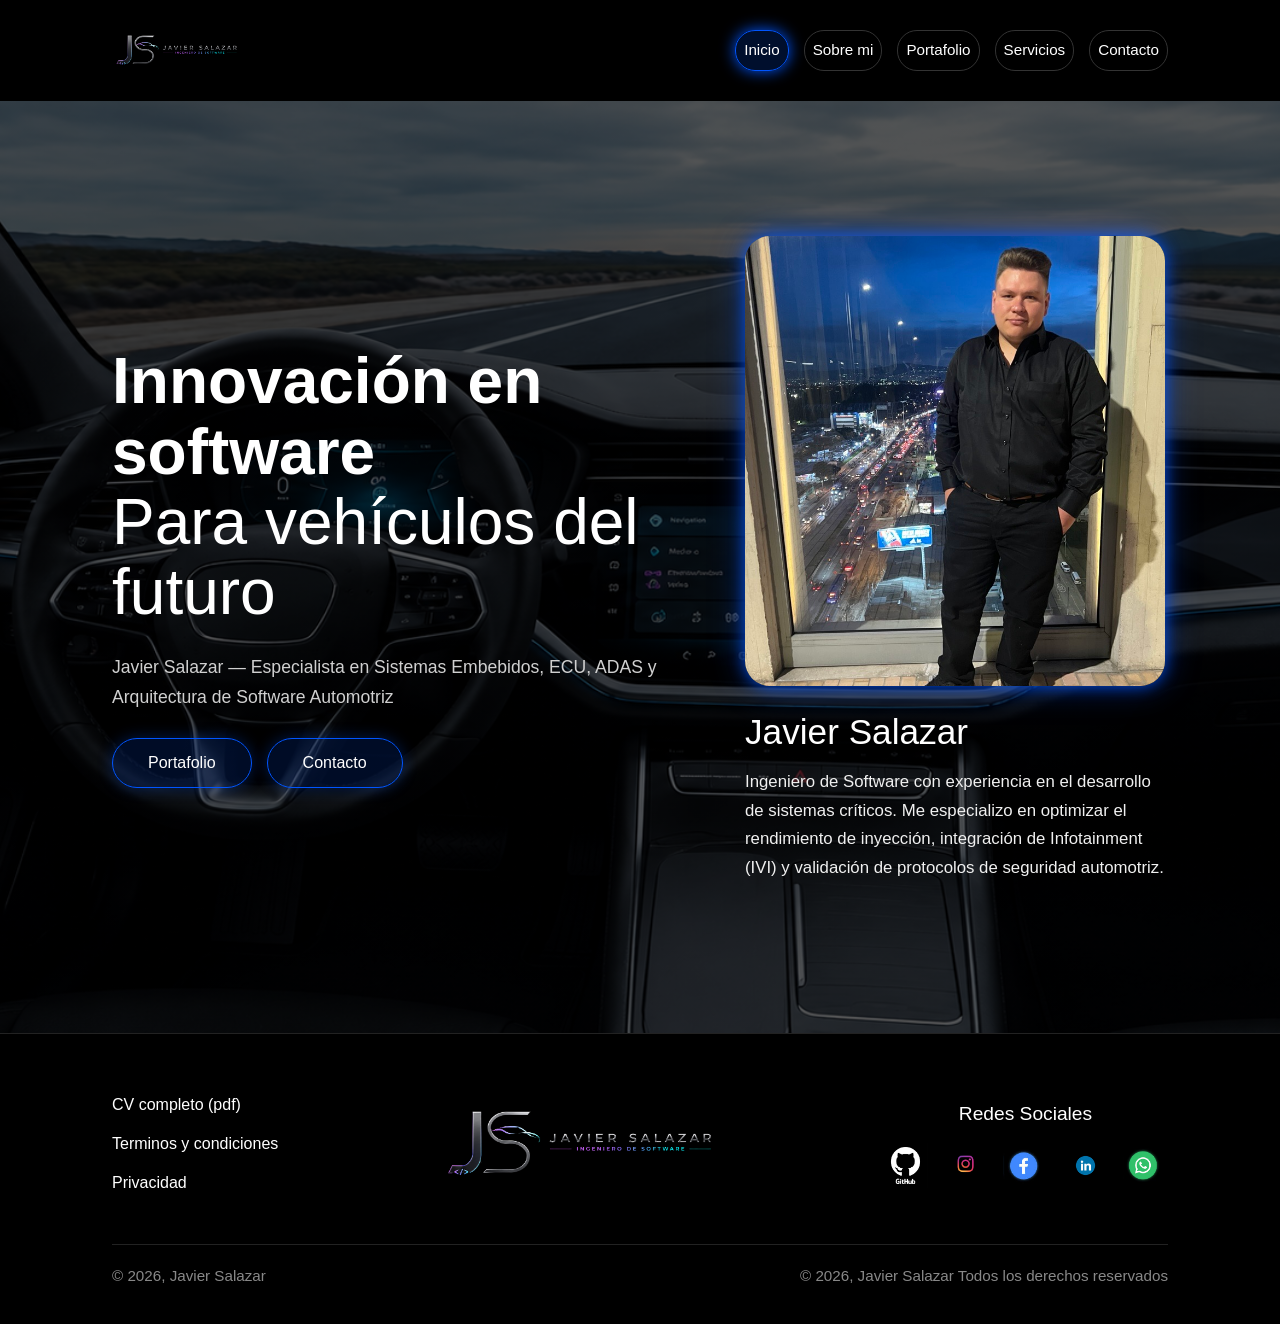
==== index.html @ d2d3f0b2 "Mi Portafolio" ====
<!DOCTYPE html>
<html lang="es">

<head>
    <meta charset="UTF-8">
    <meta name="viewport" content="width=device-width, initial-scale=1.0">

    <title>Javier Salazar - Inicio</title>

    <!-- Bootstrap -->
    <link href="https://cdn.jsdelivr.net/npm/bootstrap@5.3.7/dist/css/bootstrap.min.css" rel="stylesheet">

    <!-- CSS -->
    <link rel="stylesheet" href="style.css">
</head>

<body>

    <!-- =========================
         NAVBAR
    ========================== -->

    <header>
        <nav class="navbar navbar-expand-lg custom-navbar">

            <div class="container-fluid px-lg-5">

                <!-- Logo -->
                <a class="navbar-brand logo" href="index.html">
                    <img src="recursos/LogoOficial.png" alt="Logo Javier Salazar">
                </a>

                <!-- Botón hamburguesa -->
                <button class="navbar-toggler custom-toggler" type="button" data-bs-toggle="collapse"
                    data-bs-target="#menuNavbar">

                    <span class="navbar-toggler-icon"></span>
                </button>

                <!-- Menú -->
                <div class="collapse navbar-collapse justify-content-end" id="menuNavbar">

                    <ul class="navbar-nav nav-links align-items-lg-center">

                        <li class="nav-item">
                            <a href="index.html" class="nav-link active">Inicio</a>
                        </li>

                        <li class="nav-item">
                            <a href="sobre-mi.html" class="nav-link">Sobre mi</a>
                        </li>

                        <li class="nav-item">
                            <a href="portafolio.html" class="nav-link">Portafolio</a>
                        </li>

                        <li class="nav-item">
                            <a href="servicios.html" class="nav-link">Servicios</a>
                        </li>

                        <li class="nav-item">
                            <a href="contacto.html" class="nav-link">Contacto</a>
                        </li>

                    </ul>

                </div>

            </div>

        </nav>
    </header>

    <!-- =========================
         HERO SECTION
    ========================== -->

    <main class="hero-section"
        style="background-image: linear-gradient(rgba(0,0,0,0.65), rgba(0,0,0,0.65)), url('recursos/fondo.png');">

        <div class="container-fluid px-lg-5">

            <div class="row align-items-center min-vh-100 gy-5">

                <!-- TEXTO -->
                <div class="col-12 col-lg-7">

                    <div class="hero-content text-center text-lg-start">

                        <h1>
                            Innovación en software <br>
                            <span>Para vehículos del futuro</span>
                        </h1>

                        <p class="subtitle">
                            Javier Salazar — Especialista en Sistemas Embebidos, ECU, ADAS y Arquitectura de
                            Software Automotriz
                        </p>

                        <div
                            class="hero-buttons d-flex flex-column flex-sm-row justify-content-center justify-content-lg-start">

                            <a href="portafolio.html" class="btn custom-btn">
                                Portafolio
                            </a>

                            <a href="contacto.html" class="btn custom-btn">
                                Contacto
                            </a>

                        </div>

                    </div>

                </div>

                <!-- TARJETA -->
                <div class="col-12 col-lg-5 d-flex justify-content-center">

                    <div class="profile-card">

                        <div class="profile-img-container">
                            <img src="recursos/yo.jpg" alt="Javier Salazar" class="img-fluid">
                        </div>

                        <h2>Javier Salazar</h2>

                        <p>
                            Ingeniero de Software con experiencia en el desarrollo de sistemas críticos.
                            Me especializo en optimizar el rendimiento de inyección, integración de
                            Infotainment (IVI) y validación de protocolos de seguridad automotriz.
                        </p>

                    </div>

                </div>

            </div>

        </div>

    </main>

    <!-- =========================
         FOOTER
    ========================== -->

    <footer>

        <div class="container-fluid px-lg-5">

            <div class="footer-container">

                <!-- Links -->
                <div class="footer-links">
                    <a href="#">CV completo (pdf)</a>
                    <a href="#">Términos y condiciones</a>
                    <a href="#">Privacidad</a>
                </div>

                <!-- Logo -->
                <div class="footer-logo">
                    <img src="recursos/LogoOficial.png" alt="Logo Footer">
                </div>

                <!-- Redes -->
                <div class="footer-social">

                    <p>Redes Sociales</p>

                    <div class="social-icons">

                        <a href="#">
                            <img src="recursos/git.png" alt="GitHub">
                        </a>

                        <a href="#">
                            <img src="recursos/insta.png" alt="Instagram">
                        </a>

                        <a href="#">
                            <img src="recursos/face.png" alt="Facebook">
                        </a>

                        <a href="#">
                            <img src="recursos/lin.png" alt="LinkedIn">
                        </a>

                        <a href="#">
                            <img src="recursos/wat.png" alt="WhatsApp">
                        </a>

                    </div>

                </div>

            </div>

            <!-- Bottom -->
            <div class="footer-bottom">

                <div class="footer-copy-left">
                    <p>© 2026, Javier Salazar</p>
                </div>

                <div class="footer-copy-center">
                    <p>© 2026, Javier Salazar Todos los derechos reservados</p>
                </div>

            </div>

        </div>

    </footer>

    <!-- Bootstrap -->
    <script src="https://cdn.jsdelivr.net/npm/bootstrap@5.3.7/dist/js/bootstrap.bundle.min.js"></script>

    <!-- Script -->
    <script src="script.js"></script>

</body>

</html>
---- style.css ----
/* =========================================
   RESET GLOBAL
========================================= */

* {
    margin: 0;
    padding: 0;
    box-sizing: border-box;
}

html,
body {
    overflow-x: hidden;
}

body {
    background-color: #000;
    color: #fff;
    font-family: 'Segoe UI', Tahoma, Geneva, Verdana, sans-serif;
}

/* =========================================
   IMÁGENES GLOBALES
========================================= */

img {
    max-width: 100%;
    height: auto;
    display: block;
}

/* =========================================
   NAVBAR RESPONSIVE
========================================= */

.custom-navbar {
    background: rgba(0, 0, 0, 0.95);
    padding: 18px 5%;
    position: relative;
    z-index: 999;
}

/* LOGO */

.logo img {
    height: 55px;
    width: auto;
}

/* LINKS */

.nav-links {
    gap: 15px;
}

.nav-links .nav-link {
    color: #fff !important;
    text-decoration: none;
    padding: 8px 20px;
    border: 1px solid #333;
    border-radius: 20px;
    transition: 0.3s;
    font-size: 0.95rem;
    white-space: nowrap;
}

/* HOVER */

.nav-links .nav-link.active,
.nav-links .nav-link:hover {
    background: rgba(0, 50, 150, 0.3);
    border-color: #0055ff;
    box-shadow: 0 0 15px #0055ff;
}

/* BOTÓN HAMBURGUESA */

.custom-toggler {
    border: 1px solid #0055ff !important;
    box-shadow: none !important;
}

/* ICONO */

.navbar-toggler-icon {
    filter: invert(1);
}

/* DESKTOP */

@media (min-width: 992px) {

    .navbar-collapse {
        flex-grow: 0 !important;
    }

    .nav-links {
        display: flex;
        align-items: center;
    }

}

/* MOBILE */

@media (max-width: 991px) {

    .custom-navbar {
        padding: 15px 20px;
    }

    .navbar-collapse {

        margin-top: 20px;

        background: rgba(0, 0, 0, 0.98);

        border-radius: 20px;

        padding: 20px;

        border: 1px solid #222;

        box-shadow: 0 0 25px rgba(0, 85, 255, 0.25);
    }

    .nav-links {
        width: 100%;
        gap: 12px;
    }

    .nav-links .nav-item {
        width: 100%;
    }

    .nav-links .nav-link {
        width: 100%;
        text-align: center;
        padding: 12px;
    }

}

/* MOBILE PEQUEÑO */

@media (max-width: 576px) {

    .logo img {
        height: 42px;
    }

    .nav-links .nav-link {
        font-size: 0.9rem;
    }

}

/* =========================================
   HERO SECTION
========================================= */

.hero-section {
    min-height: 100vh;
    background-size: cover;
    background-position: center;
    display: flex;
    align-items: center;
    padding: 40px 5%;
}

/* CONTENEDOR */

.hero-container {
    width: 100%;
}

/* TEXOS */

.hero-content h1 {
    font-size: clamp(2.4rem, 5vw, 4.5rem);
    line-height: 1.1;
    color: #fff;
    font-weight: 700;
}

.hero-content span {
    font-weight: 300;
    color: #fff;
}

/* SUBTÍTULO */

.subtitle {
    margin: 25px 0;
    max-width: 650px;
    color: #d0d0d0;
    font-size: 1.1rem;
    line-height: 1.7;
}

/* BOTONES */

.hero-buttons {
    gap: 15px;
}

/* BOTÓN PERSONALIZADO */

.custom-btn {
    padding: 12px 35px !important;
    border-radius: 30px !important;
    text-decoration: none !important;
    color: white !important;
    border: 1px solid #0055ff !important;
    background: rgba(0, 85, 255, 0.15);
    transition: 0.3s;
    font-weight: 500;
    box-shadow: 0 0 15px rgba(0, 85, 255, 0.3);
}

.custom-btn:hover {
    background: #0055ff;
    color: white !important;
    transform: translateY(-2px);
    box-shadow: 0 0 25px rgba(0, 85, 255, 0.8);
}

/* =========================================
   PROFILE CARD
========================================= */

.profile-card {

    width: 100%;
    max-width: 420px;

    background: transparent;

    border: none;

    box-shadow: none;

    text-align: left;
}

/* IMAGEN */

.profile-img-container {

    border-radius: 25px;

    overflow: hidden;

    margin-bottom: 25px;

    box-shadow:
        0 0 15px rgba(0, 85, 255, 0.8),
        0 0 35px rgba(0, 85, 255, 0.4);
}

.profile-img-container img {
    width: 100%;
    height: 450px;
    object-fit: cover;
}

/* TEXTO */

.profile-card h2 {
    font-size: 2.2rem;
    margin-bottom: 15px;
}

.profile-card p {
    font-size: 1.05rem;
    line-height: 1.7;
    color: #f0f0f0;
}

/* =========================================
   FOOTER
========================================= */

footer {

    width: 100%;

    padding: 50px 5% 20px;

    background: #000;

    border-top: 1px solid #222;
}

/* CONTENEDOR */

.footer-container {

    display: flex;

    justify-content: space-between;

    align-items: center;

    gap: 40px;

    flex-wrap: wrap;
}

/* LINKS */

.footer-links {

    display: flex;

    flex-direction: column;

    gap: 15px;
}

.footer-links a {

    color: #fff;

    text-decoration: none;

    font-size: 1rem;

    transition: 0.3s;
}

.footer-links a:hover {
    color: #0055ff;
}

/* LOGO */

.footer-logo img {
    height: 120px;
}

/* REDES */

.footer-social {
    text-align: center;
}

.footer-social p {
    margin-bottom: 15px;
    font-size: 1.2rem;
}

/* ICONOS */

.social-icons {

    display: flex;

    gap: 15px;

    justify-content: center;

    flex-wrap: wrap;
}

.social-icons img {

    width: 45px;

    height: 45px;

    object-fit: contain;

    transition: 0.3s;
}

.social-icons img:hover {
    transform: scale(1.1);
}

/* FOOTER BOTTOM */

.footer-bottom {

    position: relative;

    width: 100%;

    margin-top: 40px;

    padding-top: 20px;

    border-top: 1px solid #222;

    display: flex;

    justify-content: space-between;

    align-items: center;

    gap: 20px;
}

.footer-copy-left p,
.footer-copy-center p {
    color: #888;
    font-size: 0.95rem;
}

/* =========================================
   SOBRE MI
========================================= */

.main-content-sobre {
    padding: 60px 8%;
}

/* PERFIL */

.intro-perfil {

    display: flex;

    align-items: center;

    gap: 40px;

    margin-bottom: 50px;

    flex-wrap: wrap;
}

.foto-perfil-marco {

    border: 3px solid #0055ff;

    border-radius: 25px;

    overflow: hidden;

    width: 220px;

    height: 320px;

    box-shadow: 0 0 25px rgba(0, 85, 255, 0.5);
}

.foto-perfil-marco img {

    width: 100%;

    height: 100%;

    object-fit: cover;
}

.titulo-sobre {
    font-size: clamp(2rem, 5vw, 4rem);
}

/* GRID */

.grid-textos {

    display: grid;

    grid-template-columns: 1fr 1fr;

    gap: 30px;

    margin-bottom: 30px;
}

/* TARJETAS */

.tarjeta-info {

    background: rgba(40, 40, 40, 0.5);

    padding: 30px;

    border-radius: 20px;

    border: 1px solid #333;

    box-shadow: 0 0 30px rgba(130, 0, 255, 0.2);

    line-height: 1.8;
}

.tarjeta-info.larga {
    width: 100%;
}

.tarjeta-info ul {
    padding-left: 20px;
}

.tarjeta-info li {
    margin-bottom: 10px;
}

/* =========================================
   PORTAFOLIO
========================================= */

.portfolio-container {
    padding: 60px 8%;
}

/* TITULO */

.section-title {
    font-size: clamp(2rem, 5vw, 3rem);
    margin-bottom: 10px;
}

/* LINEA */

.title-underline {

    border: 0;

    height: 2px;

    background: linear-gradient(to right, #0055ff, transparent);

    margin-bottom: 40px;
}

/* GRID */

.portfolio-grid {

    display: grid;

    grid-template-columns: repeat(3, 1fr);

    gap: 30px;
}

/* CARD */

.project-card {

    background: #333;

    border-radius: 20px;

    overflow: hidden;

    transition: 0.3s;

    box-shadow: 0 0 60px rgba(0, 85, 255, 0.3);
}

.project-card:hover {

    box-shadow: 0 0 40px rgba(0, 85, 255, 0.6);

    transform: translateY(-5px);
}

/* IMAGEN */

.project-image img {

    width: 100%;

    height: 220px;

    object-fit: cover;
}

/* INFO */

.project-info {

    padding: 25px;

    background: #888;

    color: #000;

    height: 100%;
}

.project-info h3 {

    margin-bottom: 12px;

    font-size: 1.2rem;
}

.project-info p {

    font-size: 0.95rem;

    line-height: 1.6;
}

/* =========================================
   SERVICIOS
========================================= */

.services-container {
    padding: 60px 8%;
}

/* GRID */

.services-grid {

    display: grid;

    grid-template-columns: repeat(3, 1fr);

    gap: 35px;
}

/* CARD */

.service-card {

    background: #333;

    border-radius: 20px;

    overflow: hidden;

    box-shadow: 0 0 40px rgba(138, 43, 226, 0.4);

    display: flex;

    flex-direction: column;
}

/* IMAGEN */

.service-image img {

    width: 100%;

    height: 220px;

    object-fit: cover;
}

/* INFO */

.service-info {

    padding: 25px;

    background: #8e8e8e;

    color: #000;

    flex-grow: 1;
}

.service-info h3 {

    font-size: 1.15rem;

    margin-bottom: 12px;
}

.service-info p {

    font-size: 0.95rem;

    margin-bottom: 12px;

    line-height: 1.6;
}

.service-info ul {

    padding-left: 18px;

    margin-top: 10px;
}

.service-info li {
    margin-bottom: 8px;
}

/* =========================================
   CONTACTO
========================================= */

.contact-hero {

    min-height: 100vh;

    background-size: cover;

    background-position: center;

    display: flex;

    align-items: center;

    justify-content: center;

    padding: 60px 20px;
}
/*container contacto */
.contact-container {

    display: flex;

    justify-content: center;

    align-items: stretch;

    width: 100%;

    max-width: 1400px;

    margin: 0 auto;
}

/* FORMULARIO */
.form-side {

    width: 100%;

    max-width: 720px;
}

/* TARJETA DERECHA */
.info-side {

    width: 100%;

    max-width: 400px;

    margin-left: 80px;
}

@media (max-width: 992px) {

    .contact-container {

        flex-direction: column;

        gap: 30px;
    }

    .form-side,
    .info-side {

        max-width: 100%;

        width: 100%;
    }

    .info-side {

        margin-left: 0;
    }

}

/* CARDS */
.contact-card {

    background: rgba(0, 0, 0, 0.85);

    padding: 40px;

    border-radius: 30px;

    box-shadow: 0 0 30px rgba(138, 43, 226, 0.3);

    color: white;
}

.form-side {
    flex: 2;
}

.info-side {
    flex: 1.2;
    text-align: center;
}

/* TITULO */

.contact-card h3 {
    margin-bottom: 25px;
    font-weight: 400;
}

/* INPUTS */

.input-group {
    margin-bottom: 20px;
}

.input-group label {

    display: block;

    margin-bottom: 8px;

    font-size: 0.95rem;
}

.input-group input,
.input-group textarea {

    width: 100%;

    padding: 14px;

    background: #003366;

    border: 1px solid #0055ff;

    border-radius: 15px;

    color: white;

    box-shadow: inset 0 0 10px rgba(0, 85, 255, 0.5);

    outline: none;
}

/* BOTON */

.btn-send {

    background: black;

    color: white;

    padding: 12px 40px;

    border-radius: 25px;

    border: 2px solid #0055ff;

    cursor: pointer;

    box-shadow: 0 0 15px rgba(0, 85, 255, 0.6);

    display: block;

    margin: 20px auto 0;

    transition: 0.3s;
}

.btn-send:hover {
    background: #0055ff;
}

/* INFO */

.info-item {
    margin-bottom: 25px;
}

.info-item strong {

    display: block;

    margin-bottom: 5px;
}

.info-item p {
    color: #ccc;
}

/* REDES */

.social-icons-contact {

    display: flex;

    justify-content: center;

    gap: 15px;

    margin-top: 15px;

    flex-wrap: wrap;
}

.social-icons-contact img {
    width: 30px;
}

/* =========================================
   RESPONSIVE GLOBAL
========================================= */

@media (max-width: 992px) {

    .hero-section {
        text-align: center;
    }

    .subtitle {
        margin-left: auto;
        margin-right: auto;
    }

    .hero-buttons {
        justify-content: center;
    }

    .profile-card {
        text-align: center;
    }

    .grid-textos {
        grid-template-columns: 1fr;
    }

    .portfolio-grid {
        grid-template-columns: repeat(2, 1fr);
    }

    .services-grid {
        grid-template-columns: repeat(2, 1fr);
    }

    .contact-container {
        flex-direction: column;
    }

    .footer-bottom {

        flex-direction: column;

        text-align: center;
    }

    .footer-copy-center {
        position: static;
        transform: none;
    }

}

@media (max-width: 768px) {

    .portfolio-grid {
        grid-template-columns: 1fr;
    }

    .services-grid {
        grid-template-columns: 1fr;
    }

    .hero-content h1 {
        line-height: 1.2;
    }

    .profile-img-container img {
        height: auto;
    }

    .footer-container {
        flex-direction: column;
        text-align: center;
    }

    .intro-perfil {
        justify-content: center;
        text-align: center;
    }

}

@media (max-width: 576px) {

    .hero-section {
        padding: 30px 20px;
    }

    .hero-buttons {
        width: 100%;
    }

    .custom-btn {
        width: 100%;
    }

    .contact-card {
        padding: 25px;
    }

    .footer-logo img {
        height: 90px;
    }

}
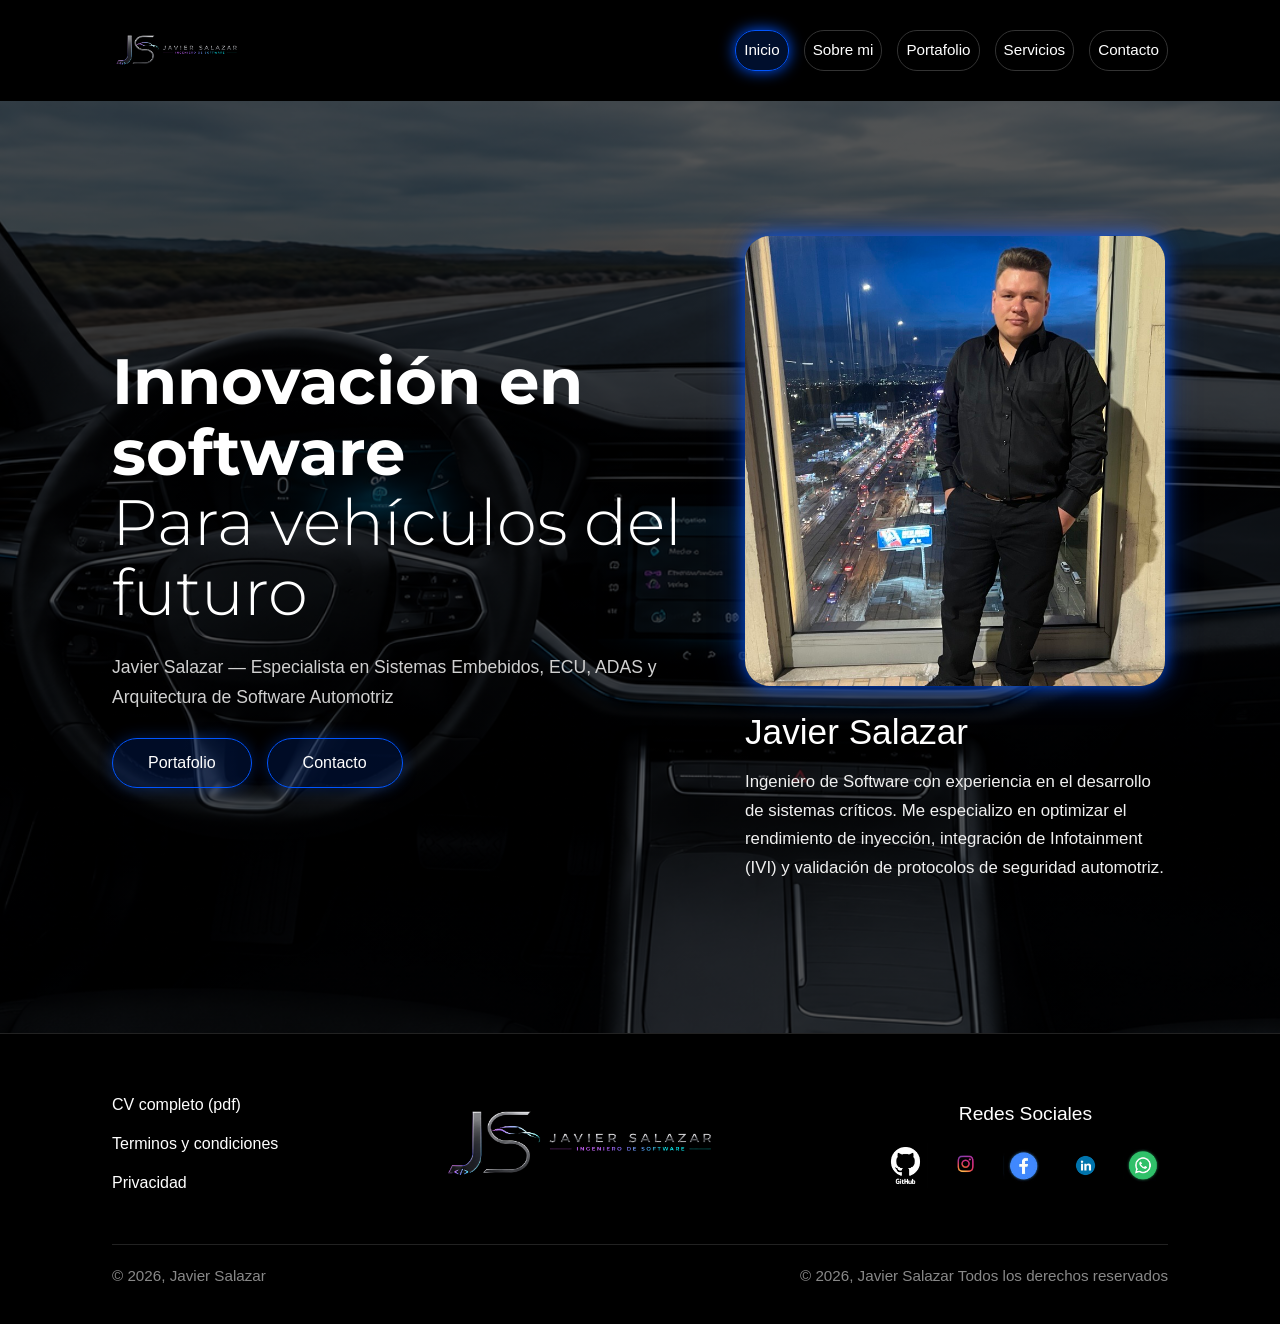
==== commit 615545da: "Update index.html" ====
--- a/index.html
+++ b/index.html
@@ -9,6 +9,7 @@
 
     <!-- Bootstrap -->
     <link href="https://cdn.jsdelivr.net/npm/bootstrap@5.3.7/dist/css/bootstrap.min.css" rel="stylesheet">
+    <link href="https://fonts.googleapis.com/css2?family=Montserrat:wght@200;400;500;700&display=swap" rel="stylesheet">
 
     <!-- CSS -->
     <link rel="stylesheet" href="style.css">
@@ -88,9 +89,9 @@
                     <div class="hero-content text-center text-lg-start">
 
                         <h1>
-                            Innovación en software <br>
-                            <span>Para vehículos del futuro</span>
-                        </h1>
+  Innovación en software<br>
+  <span class="texto-ligero">Para vehículos del futuro</span>
+</h1>
 
                         <p class="subtitle">
                             Javier Salazar — Especialista en Sistemas Embebidos, ECU, ADAS y Arquitectura de
@@ -221,4 +222,4 @@
 
 </body>
 
-</html>+</html>
--- a/style.css
+++ b/style.css
@@ -7,7 +7,14 @@
     padding: 0;
     box-sizing: border-box;
 }
-
+h1 {
+  font-family: 'Montserrat', sans-serif;
+  font-weight: 500;
+}
+
+.texto-ligero {
+  font-weight: 200; /* Esto es lo que la hace delgada */
+}
 html,
 body {
     overflow-x: hidden;
@@ -999,4 +1006,4 @@
         height: 90px;
     }
 
-}+}
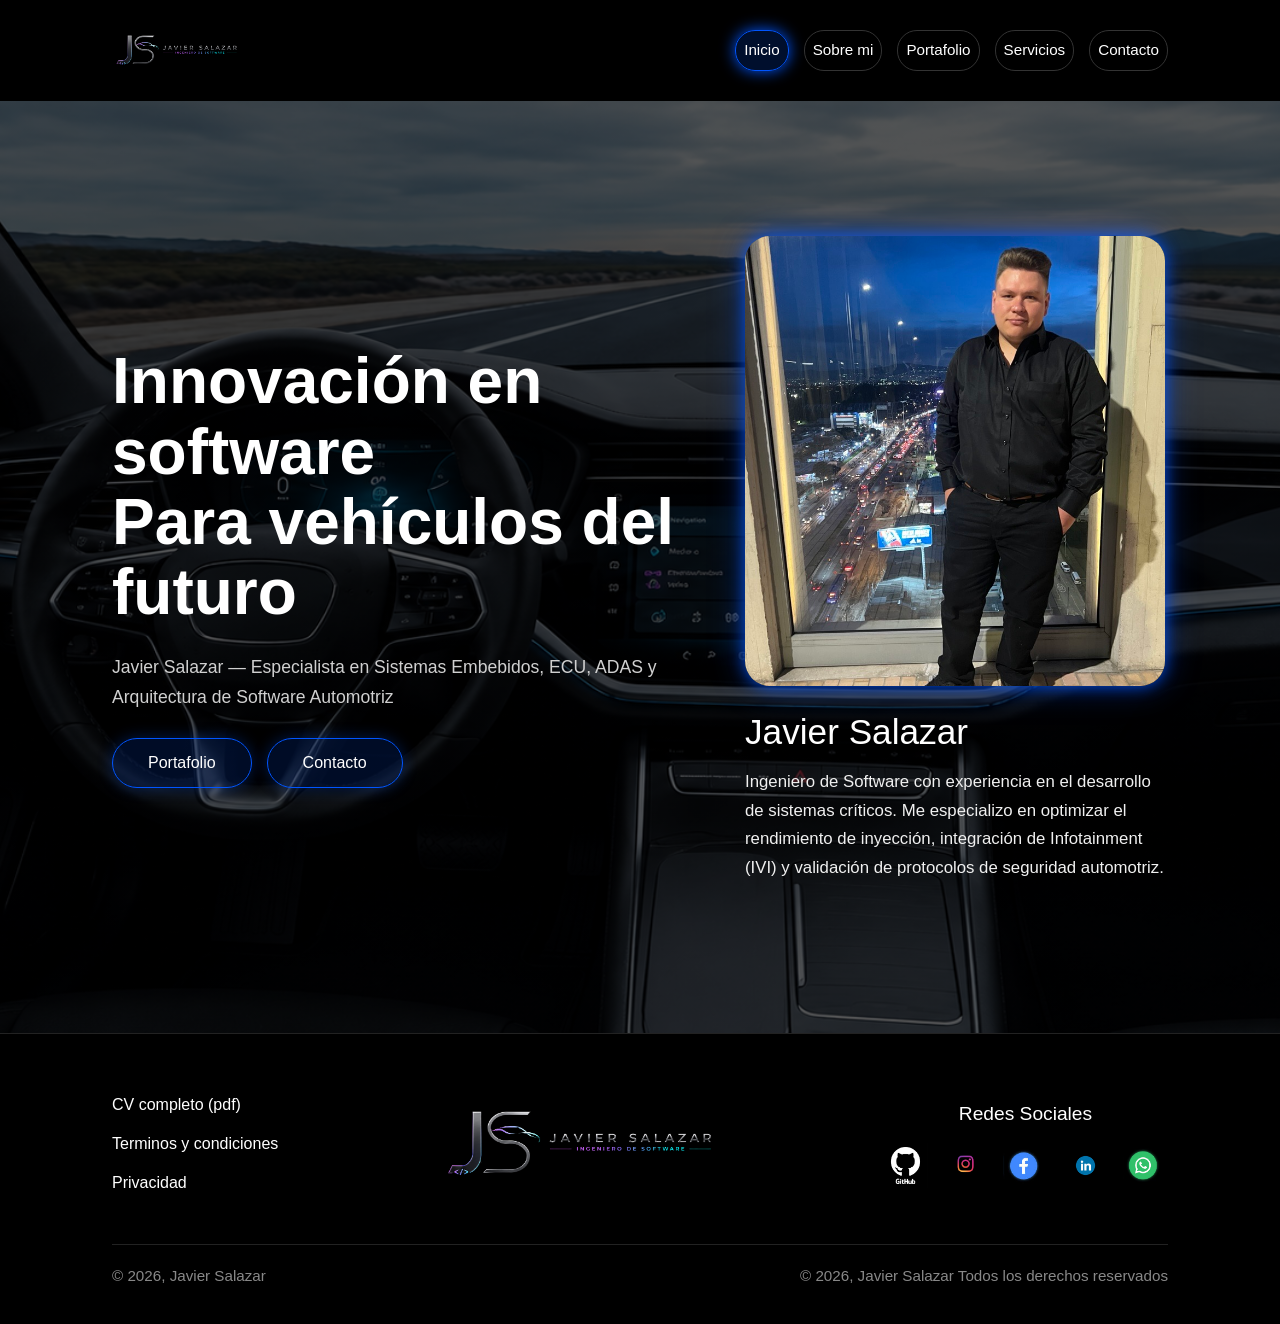
==== commit 66b38117: "Update index.html" ====
--- a/index.html
+++ b/index.html
@@ -9,7 +9,6 @@
 
     <!-- Bootstrap -->
     <link href="https://cdn.jsdelivr.net/npm/bootstrap@5.3.7/dist/css/bootstrap.min.css" rel="stylesheet">
-    <link href="https://fonts.googleapis.com/css2?family=Montserrat:wght@200;400;500;700&display=swap" rel="stylesheet">
 
     <!-- CSS -->
     <link rel="stylesheet" href="style.css">
@@ -89,9 +88,9 @@
                     <div class="hero-content text-center text-lg-start">
 
                         <h1>
-  Innovación en software<br>
-  <span class="texto-ligero">Para vehículos del futuro</span>
-</h1>
+                           Innovación en software<br>
+                          <span>Para vehículos del futuro</span>
+                        </h1>
 
                         <p class="subtitle">
                             Javier Salazar — Especialista en Sistemas Embebidos, ECU, ADAS y Arquitectura de
--- a/style.css
+++ b/style.css
@@ -7,14 +7,7 @@
     padding: 0;
     box-sizing: border-box;
 }
-h1 {
-  font-family: 'Montserrat', sans-serif;
-  font-weight: 500;
-}
-
-.texto-ligero {
-  font-weight: 200; /* Esto es lo que la hace delgada */
-}
+
 html,
 body {
     overflow-x: hidden;
@@ -184,14 +177,16 @@
 /* TEXOS */
 
 .hero-content h1 {
+    font-family: 'Century Gothic', AppleGothic, sans-serif; /* Usamos Century Gothic */
     font-size: clamp(2.4rem, 5vw, 4.5rem);
     line-height: 1.1;
     color: #fff;
-    font-weight: 700;
-}
-
-.hero-content span {
-    font-weight: 300;
+    font-weight: bold; /* Hace gruesa la línea de "Innovación en software" */
+}
+
+.hero-content .texto-ligero {
+    font-family: 'Century Gothic', AppleGothic, sans-serif;
+    font-weight: normal; /* Hace más delgada la línea de "Para vehículos del futuro" */
     color: #fff;
 }
 
